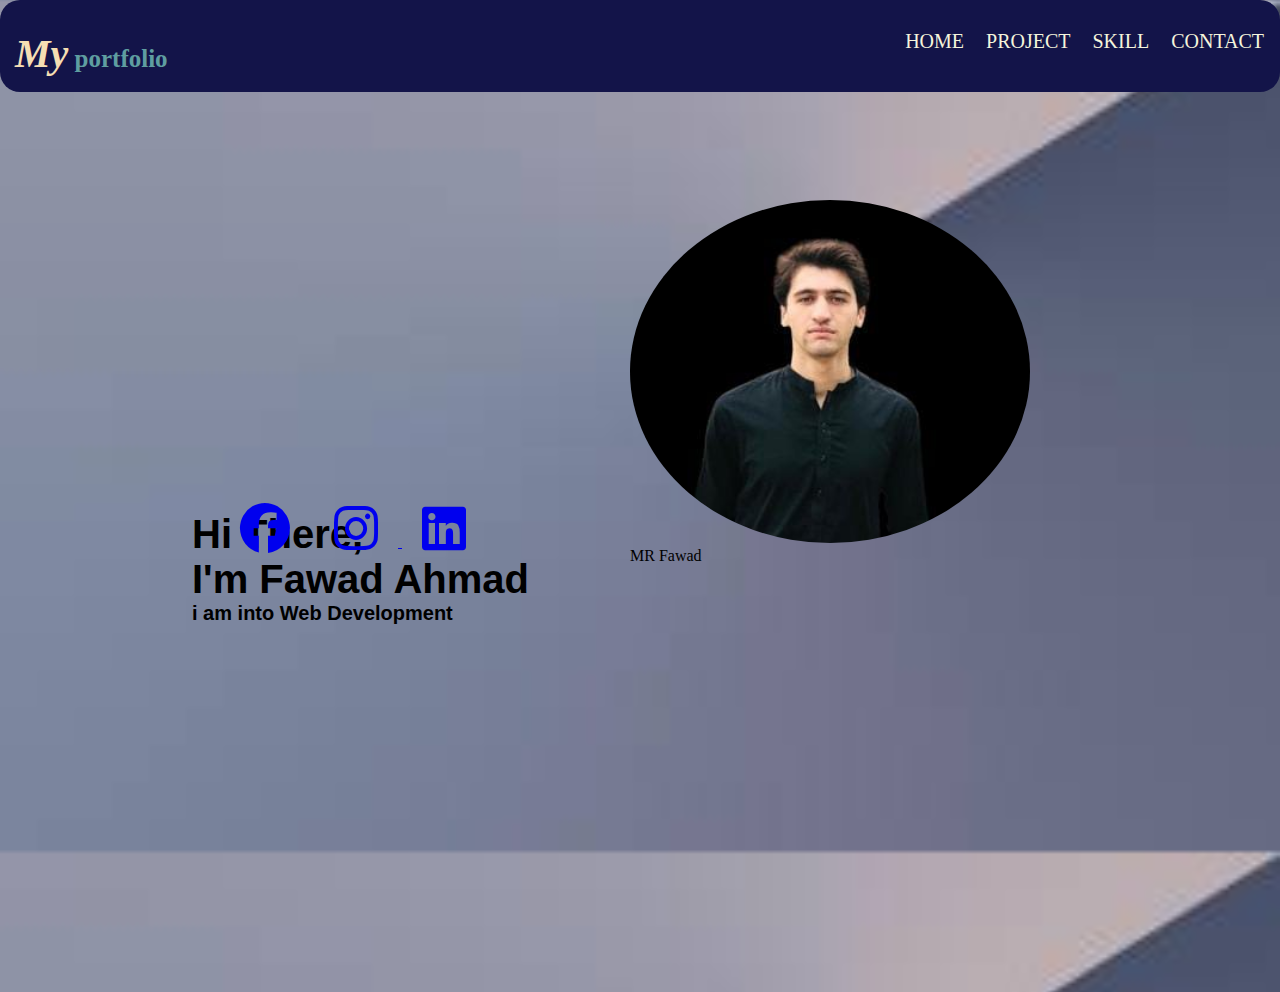
==== index.html @ ba35dfe3 "add my portfolio" ====
<!DOCTYPE html>
<html lang="en">

<head>
    <meta charset="UTF-8">
    <meta name="viewport" content="width=device-width, initial-scale=1.0">
    <title>portfolio Website</title>
    <link rel="stylesheet" href="/st.css">
    <!-- from font-awesome for icon -->
    <link rel="stylesheet" href="https://cdnjs.cloudflare.com/ajax/libs/font-awesome/6.5.1/css/all.min.css"> 
    <link rel="shortcut icon" type="image/x-icon" href="/favicon.ico.png">
</head>

<body>
    <header>
        <nav class="nbar">
            <ul>
              <span>  <li id="one"><span id="two">My</span> portfolio</li></span>
                <li><a href="./contact.html">Contact</a></li>
                <li><a href="./skill.html">Skill</a></li>
                <li><a href="./project.html">Project</a></li>
                <li><a href="./home.html">Home</a></li>

            </ul>
        </nav>
    </header>

    <div class="me">
        <h1>Hi There,<br>I'm Fawad Ahmad </h1>
        <p>i am into Web Development</p>
    </div>

    <div class="image">
       <figure>
         <img src="./WhatsApp Image 2024-02-12 at 13.21.16_0822aeb3.jpg" alt="My Pic" width="400px" title="Fawad">
         <figcaption>
            MR Fawad
         </figcaption>
         </figure>
    </div>
    <div class="favcon">
        <a href="https://www.facebook.com/profile.php?id=100081025474953&mibextid=2JQ9oc" target="_blank">
         <i class="fa-brands fa-facebook"></i></a>

         <a href="https://www.instagram.com/" target="_blank">
            <i class="fa-brands fa-instagram"></i> </a>

            <a href="https://www.linkedin.com/in/fawad-ahmad-86aa312b1?utm_source=share&utm_campaign=share_via&utm_content=profile&utm_medium=android_app" target="_blank">
                <i class="fa-brands fa-linkedin"></i></a>
    </div>

</body>

</html>
---- st.css ----
* {
    margin: 0%;
    padding: 0%;
}

#one{
    float: left;
    font-weight: bolder;
    font-size: 25px;
    color: cadetblue;
}
#two{
    color: wheat;
    font-style: oblique;
    font-size: 40px;
}
.nbar {
    background-color: rgb(19, 20, 73);
    border-radius: 20px;
    padding: 5px;

}

.nbar li {
    float: right;
    list-style: none;
    margin: 25px 10px 10px 10px;
    color: rgb(0, 0, 0);
    border-radius: 4px;
    
    
}

.nbar ul {
    overflow: auto;
}

.nbar li a {
    padding: 1px 1px;
    
    text-decoration: none;
    color: beige;
    text-transform: uppercase;
    font-size: 20px;

}

.nbar li a:hover {
    background-color: rgb(146, 228, 53);
    transition: 1s;
    margin: 10px;
    border-radius: 30px;
}      

img:hover{
    transform: scale(1.1);
    transition-duration: 1s;
    
}

.me {
    position: absolute;
    top: 60%;
    left: 15%;   /* Set the left position to 30% */
    transform: translateY(-25%);
    text-align: left;
    /* Align text to the left within the div */
     font-weight: bold;
     font-size: 20px;
     font-family: 'Franklin Gothic Medium', 'Arial Narrow', Arial, sans-serif;
}
body{
    background-image: url(/images.jpeg);
    background-size: 100%;

}

.image{
    position: absolute;
    top: 200px;
    right: 250px;
    bottom: 180px;
   
}
img{
    border-radius: 50%;
    border-color: bisque;
    background: none;
}

.favcon{
    height: 100vh;
    position: absolute;
    line-height: 900px;
    left: 220px;
}
a i {
   font-size: 50px;
   padding: 5px;
   border-radius: 50px;
   margin: 15px;
   box-shadow: 40px rgb(163, 114, 40);
}
.favcon i:hover{
   background-color: rgb(135, 199, 194);
   border-radius: 20px;
    transition: 1s;
    margin: 5px;
    
}
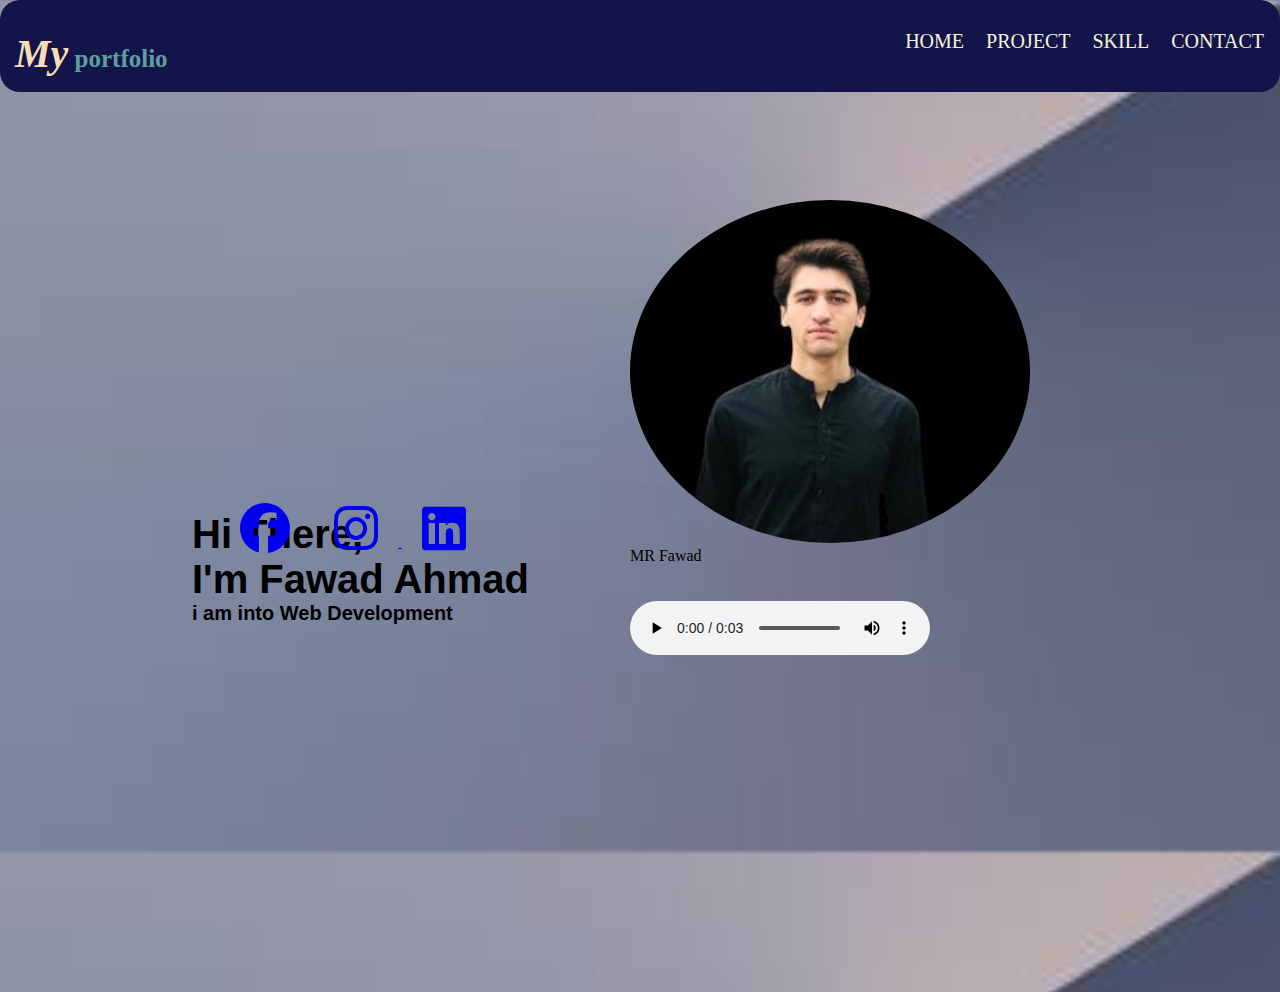
==== commit 1af60592: "add video in project web page" ====
--- a/index.html
+++ b/index.html
@@ -5,7 +5,7 @@
     <meta charset="UTF-8">
     <meta name="viewport" content="width=device-width, initial-scale=1.0">
     <title>portfolio Website</title>
-    <link rel="stylesheet" href="/st.css">
+    <link rel="stylesheet" href="st.css">
     <!-- from font-awesome for icon -->
     <link rel="stylesheet" href="https://cdnjs.cloudflare.com/ajax/libs/font-awesome/6.5.1/css/all.min.css"> 
     <link rel="shortcut icon" type="image/x-icon" href="/favicon.ico.png">
@@ -35,7 +35,10 @@
          <img src="./WhatsApp Image 2024-02-12 at 13.21.16_0822aeb3.jpg" alt="My Pic" width="400px" title="Fawad">
          <figcaption>
             MR Fawad
-         </figcaption>
+         </figcaption><br><br>
+         <audio  controls  preload="auto">
+            <source src="./Audio/Ai.voice.wav" />
+        </audio>
          </figure>
     </div>
     <div class="favcon">
